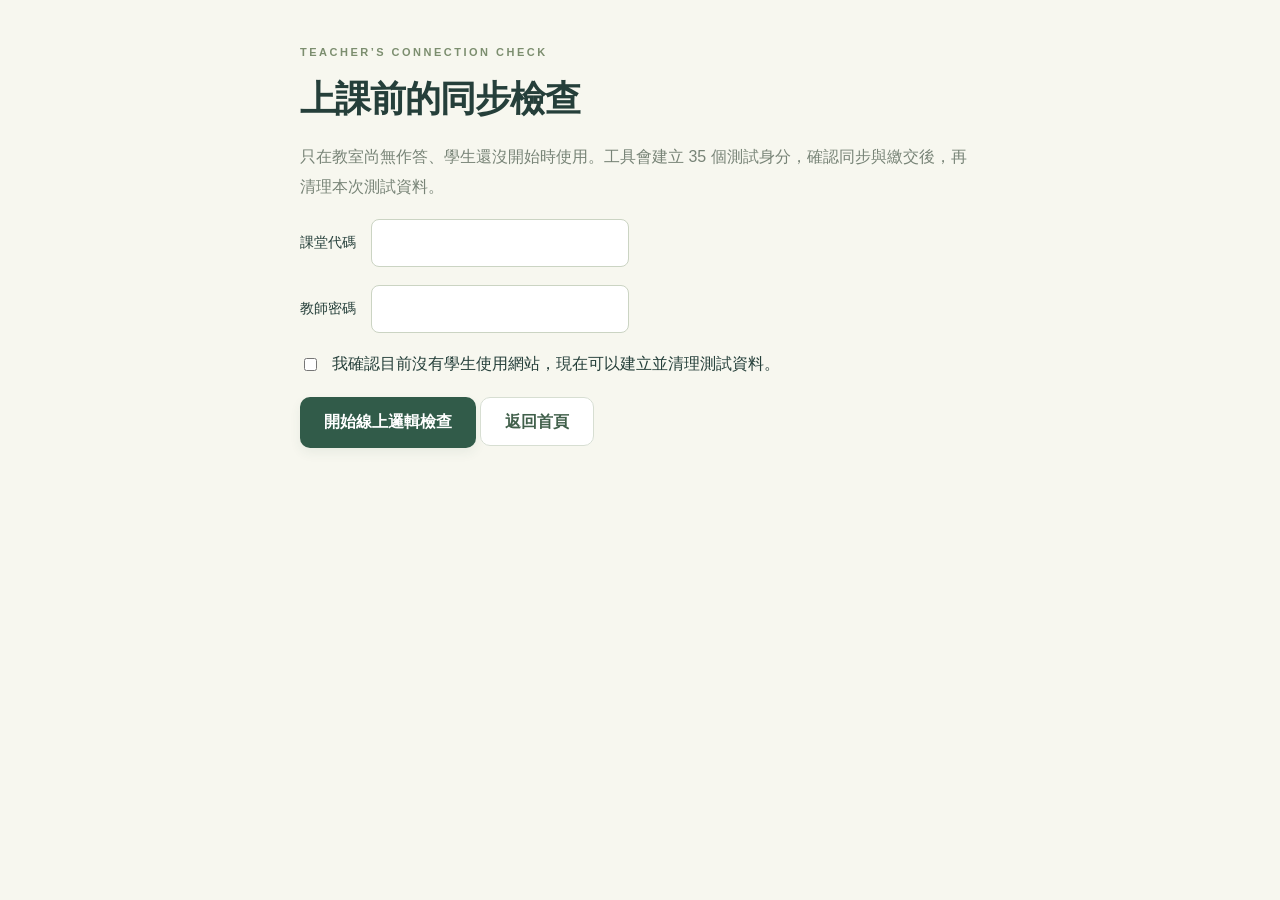
==== public/connection-check.html @ 845360f6 "Add files via upload" ====
<!doctype html><html lang="zh-Hant"><head><meta charset="utf-8"><meta name="viewport" content="width=device-width,initial-scale=1"><title>教師・連線檢查</title><link rel="stylesheet" href="./styles.css"></head><body><main style="max-width:760px"><span class="eyebrow">TEACHER’S CONNECTION CHECK</span><h1>上課前的同步檢查</h1><p>只在教室尚無作答、學生還沒開始時使用。工具會建立 35 個測試身分，確認同步與繳交後，再清理本次測試資料。</p><form id="test-form"><label class="code">課堂代碼<input id="test-code" required autocomplete="off"></label><br><label class="code">教師密碼<input id="test-pin" type="password" required autocomplete="off"></label><label style="display:flex;gap:12px;align-items:center;min-height:64px;line-height:1.8"><input id="test-confirm" type="checkbox" required>我確認目前沒有學生使用網站，現在可以建立並清理測試資料。</label><button class="primary" id="run-test">開始線上邏輯檢查</button> <a class="secondary" href="./index.html">返回首頁</a></form><section id="test-log" role="status" aria-live="polite" style="margin-top:25px"></section></main><script type="module" src="./connection-check.js"></script></body></html>
---- public/styles.css ----
*{box-sizing:border-box}body{margin:0;font-family:"Noto Sans TC","Microsoft JhengHei",sans-serif;color:#253f3a;background:#f7f7ef}button,input,textarea{font:inherit}button,a,input,textarea{touch-action:manipulation}button{cursor:pointer;border:0}button:disabled{opacity:.45;cursor:not-allowed}a{color:inherit;text-decoration:none}header{height:96px;max-width:1320px;margin:auto;padding:0 48px;display:flex;align-items:center;justify-content:space-between;border-bottom:1px solid #dfe4d8}header a{font-size:22px;font-weight:bold;display:flex;align-items:center;gap:12px}header small{font-size:13px;font-weight:normal;color:#74817a;padding-left:10px;border-left:1px solid #bfc9bc}.logo{background:#315b49;color:#fff;border-radius:12px;display:inline-grid;place-items:center;width:42px;height:42px;font-family:serif}.header-note{font-size:12px;color:#7b877a}.text-btn{background:none;color:#52705e;padding:10px;font-size:14px}.app{min-height:100vh}main{max-width:1240px;min-height:calc(100vh - 180px);margin:auto;padding:42px 40px 65px}h1{font-size:36px;line-height:1.5;letter-spacing:-1px;margin:12px 0}p{line-height:1.9;color:#788477}.eyebrow{font-size:11px;letter-spacing:2.5px;font-weight:bold;color:#7c8e6f}.hero{display:grid;grid-template-columns:1.08fr 1fr;align-items:center;min-height:510px;gap:38px}.hero h1{font-family:Georgia,"Microsoft JhengHei",serif;font-size:49px;line-height:1.6;margin:22px 0}.hero h1 span{color:#527b53}.hero p{font-size:16px;margin-bottom:30px}.primary,.secondary{border-radius:10px;padding:15px 24px;font-weight:bold;min-height:48px}.primary{background:#315b49;color:white;box-shadow:0 5px 12px #315b4912}.primary b{margin-left:36px}.secondary{background:#fff;border:1px solid #d7ded2;color:#41604b}.micro{font-size:11px;color:#8c9886;margin-top:23px;letter-spacing:1px}.illustration{position:relative;height:420px;display:grid;place-items:center}.orb{position:absolute;width:360px;height:360px;border-radius:50%;background:#e6ead7}.paper{width:330px;height:340px;background:#fffef8;box-shadow:0 24px 45px #42563817;border:1px solid #e0e3d7;transform:rotate(-7deg);padding:30px;position:relative;border-radius:6px}.paper-top{font-size:10px;letter-spacing:3px;color:#8f9d83;display:flex;justify-content:space-between;border-bottom:1px solid #e3e6db;padding-bottom:20px}.paper h2{font-size:21px;margin:27px 0 17px}.paper p{font-size:15px;line-height:2.3}.fake-line{height:1px;background:#e6e8de;margin:24px 0;width:95%}.fake-line.short{width:65%}.tag{position:absolute;padding:10px 22px;border-radius:7px;font-size:14px;box-shadow:0 5px 12px #3344330c;transform:rotate(7deg)}.tag1{top:50px;left:-40px;background:#d8e6ce}.tag2{right:-38px;top:140px;background:#f6dfac}.tag3{bottom:65px;left:-25px;background:#e2e7f0}.tag4{bottom:-10px;right:25px;background:#f3dcd2}.pencil{position:absolute;font-size:140px;color:#c59c4e;right:5px;bottom:25px;transform:rotate(-22deg)}.spark{position:absolute;top:10px;right:18px;font-size:45px;color:#a8b687}.bottom-strip{display:grid;grid-template-columns:repeat(4,1fr);background:#eef0e5;border:1px solid #e3e6da;border-radius:16px;padding:27px 15px;margin-top:35px}.bottom-strip div{padding:0 22px;border-right:1px solid #d8decd}.bottom-strip div:last-child{border:0}.bottom-strip b{display:block;font-size:15px;margin-bottom:7px}.bottom-strip span{font-size:11px;color:#839078}footer{display:flex;justify-content:space-between;max-width:1160px;margin:auto;border-top:1px solid #dfe4d8;padding:25px 0;color:#8b9583;font-size:11px}.section-head{display:flex;align-items:center;justify-content:space-between;gap:20px;margin:10px 0 28px}.section-head p{margin:4px 0}h3{font-size:17px;margin:30px 0 18px}h3 small{font-size:12px;font-weight:normal;color:#8b9583;margin-left:10px}.seat-grid{display:grid;grid-template-columns:repeat(9,1fr);gap:13px}.seat{padding:19px 5px;background:#fffef9;border:1px solid #dfe5d8;border-radius:12px;color:#3d594a;transition:transform .15s}.seat:hover{transform:translateY(-3px);border-color:#7b9771}.seat strong{font-size:27px;display:block;font-weight:500}.seat span{display:block;font-size:11px;margin-top:7px;color:#8d9987}.seat.submitted{background:#dfebd8;border-color:#b5cbaa}.seat.submitted span{color:#456e43}.seat.writing{background:#fff0d0;border-color:#ecd8a1}.code{display:flex;align-items:center;gap:15px;font-size:14px}input{border:1px solid #cbd4c3;border-radius:8px;padding:12px;background:white;color:#304f40}input:focus,textarea:focus{outline:3px solid #b8d3ab;outline-offset:2px}.demo{background:#eeefdf;color:#78825e;border-radius:8px;padding:12px 18px;font-size:13px;margin-bottom:20px}.writing-paper,.display-paper{background:#fffef9;border:1px solid #e0e4d8;border-radius:16px;padding:36px 45px;box-shadow:0 12px 35px #30493005}.writing-paper{font-size:22px;line-height:2.3}.blank{display:block;position:relative;margin:12px 0 20px}.blank>span{font-size:12px;line-height:1.5;background:#e4ecd9;color:#5b754c;padding:4px 10px;border-radius:5px;display:inline-block;margin-bottom:8px}.blank textarea{display:block;width:100%;border:1px solid #ccd8be;border-radius:9px;padding:12px 16px;background:#f7f9ef;color:#304d39;font-size:21px;line-height:1.7;resize:vertical}.blank textarea::placeholder{color:#a4ad9c;font-size:16px}.actions{display:flex;align-items:center;justify-content:flex-end;gap:16px;margin:24px 0}.save-note{margin-right:auto;font-size:13px;color:#7a8a6c}.success{color:#457147;font-weight:bold}details{margin-top:25px;padding:20px;background:#edf0e5;border-radius:12px}summary{cursor:pointer}.reading{font-family:Georgia,"Microsoft JhengHei",serif;font-size:clamp(24px,2.7vw,40px);line-height:2.15;white-space:pre-wrap;overflow-wrap:anywhere}mark{background:#e7efd6;color:inherit;padding:2px 0;box-decoration-break:clone}mark.plain{background:none}.login{max-width:470px;margin:70px auto;padding:40px;background:#fffef9;border:1px solid #e0e4d8;border-radius:18px}.login h1{font-size:30px}.login p{font-size:14px}.login label{display:block;font-size:13px;margin-top:30px}.login input{display:block;width:100%;margin:10px 0 24px}.login button{width:100%}.stats{display:grid;grid-template-columns:repeat(4,1fr);gap:15px;margin-bottom:28px}.stats div{background:#eeefdf;border-radius:12px;padding:20px}.stats strong{display:block;font-size:35px}.stats small{font-size:18px;font-weight:normal;color:#8e9b82}.stats span{font-size:12px;color:#7c8e6f}.legend{font-size:12px;color:#547c4b;margin-bottom:18px}.legend span{color:#b49347}.seat-badge{background:#315b49;color:white;border-radius:10px;font-size:28px;padding:8px 14px;margin-right:12px}.display-tools{display:flex;align-items:center;gap:24px;font-size:13px;margin-bottom:18px;color:#6c815f}.display-tools label{margin-left:auto}.display-paper{min-height:330px}.empty{text-align:center;padding:70px 15px;color:#94a087;font-size:22px}.empty p{font-size:14px}.release{font-size:12px;display:block;margin-left:auto;color:#9b8b79}.alert{padding:15px;background:#fff0e9;color:#9b4d32;border:1px solid #ebcdbd;border-radius:9px;margin-bottom:20px}.presentation header{height:65px}.presentation main{max-width:1440px}.presentation h1{font-size:30px}@media(min-width:1500px){.hero{min-height:590px}}@media(max-width:900px){header{padding:0 24px}.header-note{display:none}main{padding:30px 24px}.hero{gap:5px}.hero h1{font-size:36px}.paper{width:260px;height:310px;padding:24px}.orb{width:290px;height:290px}.pencil{font-size:100px;right:-10px}.seat-grid{grid-template-columns:repeat(7,1fr)}footer{margin:0 24px}.bottom-strip div{padding:0 12px}.bottom-strip span{line-height:1.7;display:block}}@media(max-width:650px){header{height:75px;padding:0 18px}header a{font-size:18px}header small{display:none}main{padding:26px 18px}.hero{grid-template-columns:1fr}.hero h1{font-size:36px}.illustration{height:350px}.hero-copy{padding:10px}.bottom-strip{grid-template-columns:1fr 1fr;gap:22px}.bottom-strip div:nth-child(2){border:0}.seat-grid{grid-template-columns:repeat(5,1fr);gap:9px}.seat{padding:14px 5px}.seat strong{font-size:24px}.section-head{align-items:flex-start;flex-direction:column}h1{font-size:28px}.code{align-items:flex-start;flex-direction:column}.code input{width:100%}.writing-paper,.display-paper{padding:22px}.writing-paper{font-size:20px}.stats{grid-template-columns:1fr 1fr}.display-tools{gap:8px;flex-wrap:wrap}.actions{flex-wrap:wrap}.save-note{width:100%}.login{margin:30px auto;padding:26px}footer{line-height:1.8;gap:20px}.reading{font-size:25px}}

.writing-paper{white-space:pre-wrap}.topic-grid{display:grid;grid-template-columns:repeat(3,1fr);gap:24px;margin:36px 0}.topic-card{text-align:left;border:1px solid #d8e1ce;border-radius:18px;padding:30px;background:#fffef9;color:#315b49;min-height:280px}.topic-card:hover{border-color:#79956c;background:#f0f4e6}.topic-card h2{line-height:1.6;font-size:24px;margin:20px 0}.topic-card p{font-size:14px;line-height:1.9}.topic-card>span:last-child{display:block;margin-top:26px;font-size:14px;font-weight:bold}@media(max-width:750px){.topic-grid{grid-template-columns:1fr}.topic-card{min-height:0}}.writing-paper{max-width:900px;margin:0 auto;padding:30px 38px;font-size:23px;line-height:1.95;white-space:pre-wrap;overflow-wrap:anywhere}.writing-paper .blank{display:block;margin:16px 0 24px;padding:18px 20px;background:#f1f5e9;border:1px solid #d7e2cb;border-radius:14px;white-space:normal}.writing-paper .blank:focus-within{border-color:#648357;box-shadow:0 0 0 3px #dce8d2}.writing-paper .blank>span{font-size:14px;margin:0 10px 10px 0;padding:5px 11px;background:#dfead2}.field-hint{display:block;color:#425c37;font-size:18px;font-weight:500;line-height:1.6;margin:0 0 12px}.writing-paper .blank textarea{box-sizing:border-box;display:block;width:100%;min-height:130px;background:#fffefb;border:1px solid #cbd8bf;padding:15px 17px;border-radius:9px;font-size:23px;line-height:1.7;resize:vertical;overflow:hidden;scroll-margin-block:110px 180px}.writing-paper .blank textarea::placeholder{font-size:18px;color:#8b9782}.writing-paper .blank textarea:focus{outline:2px solid #8da77d;outline-offset:2px}.writing-paper .blank textarea:disabled{opacity:1;background:#f7f8f3;color:#3f5739}.writing-actions{max-width:900px;margin:22px auto 28px;align-items:center}.writing-actions button{min-height:54px}.writing-preview{max-width:900px;margin:20px auto 40px;padding:18px 24px}.writing-preview summary{min-height:44px;display:flex;align-items:center;font-weight:600}.writing-preview .reading{font-size:24px;line-height:1.95;padding:16px 0}.writing-tip{max-width:900px;margin:0 auto 20px;background:#edf1e4;color:#60754e;border-radius:10px;padding:13px 18px;font-size:15px;line-height:1.7}@media(max-width:900px){.writing-paper{padding:25px 28px;font-size:22px}.writing-paper .blank textarea{font-size:22px}}@media(max-width:600px){.writing-paper{padding:20px 16px;font-size:21px}.writing-paper .blank{padding:14px 12px;margin:14px 0 22px}.writing-paper .blank textarea{font-size:21px;min-height:125px;padding:12px}.field-hint{font-size:17px}.writing-actions{justify-content:space-between;gap:12px}.writing-actions .primary{flex:1}.writing-preview{padding:14px 18px}.writing-preview .reading{font-size:22px}}
/* Compact article blanks with in-field prompts. */
.writing-paper{padding:28px 32px;font-size:22px;line-height:2.25}
.writing-paper .blank{display:inline-flex;align-items:center;vertical-align:middle;gap:7px;max-width:100%;margin:3px 4px;padding:0;background:transparent;border:0;border-radius:0;white-space:normal}
.writing-paper .blank:focus-within{border:0;box-shadow:none}
.writing-paper .blank>span{flex:none;margin:0;padding:0;background:transparent;color:#8b9484;font-size:12px;line-height:1.4}
.writing-paper .blank textarea{display:inline-block;box-sizing:border-box;width:330px;max-width:calc(100vw - 145px);min-height:44px;padding:5px 8px;border:0;border-bottom:1px dashed #a8b69b;border-radius:0;background:transparent;font-size:21px;line-height:1.6;resize:vertical;overflow:hidden}
.writing-paper .blank textarea::placeholder{font-size:17px;color:#929d87}
.writing-paper .blank textarea:focus{outline:2px solid #adc49d;outline-offset:1px;background:#fbfcf7;border-radius:4px}
.writing-paper .blank textarea:disabled{background:transparent;color:#3f5739}
@media(max-width:600px){.writing-paper{padding:18px 16px;font-size:20px;line-height:2.2}.writing-paper .blank{margin:2px 0;gap:5px;padding:0}.writing-paper .blank textarea{width:285px;max-width:calc(100vw - 118px);min-height:44px;padding:5px 6px;font-size:20px}.writing-paper .blank textarea::placeholder{font-size:16px}}

/* Small category badges above the left edge of each blank. */
.writing-paper .blank{position:relative;display:inline-flex;gap:0;margin:17px 4px 3px;vertical-align:middle}
.writing-paper .blank>span{position:absolute;left:3px;top:-16px;z-index:1;display:inline-block;margin:0;padding:2px 7px;border:1px solid;border-radius:5px;font-size:12px;font-weight:500;line-height:1.35;white-space:nowrap;letter-spacing:.04em}
.writing-paper .blank[data-kind="位置"]>span{color:#55734e;border-color:#adc5a2;background:#f4f8ef}
.writing-paper .blank[data-kind="動作"]>span{color:#977135;border-color:#d7be8c;background:#fff9ec}
.writing-paper .blank[data-kind="對話"]>span{color:#5b7195;border-color:#aebfd6;background:#f2f6fc}
.writing-paper .blank[data-kind="想法"]>span{color:#86618e;border-color:#cbb3d1;background:#faf3fb}
@media(max-width:600px){.writing-paper .blank{margin:17px 1px 3px;gap:0}.writing-paper .blank>span{font-size:11px;padding:2px 6px;top:-15px}}

/* A reversible Christmas theme; the original style remains available. */
.theme-toggle{border:1px solid #cbd5c3;border-radius:20px;background:#fffef8;padding:9px 13px;font-size:12px;color:#476445;white-space:nowrap}
.header-actions{display:flex;align-items:center;gap:12px}
.holiday-only{display:none}
body.christmas{color:#293f37;background:#faf6ec;background-image:radial-gradient(ellipse at 92% 0%,#e3eadc 0,transparent 36%),radial-gradient(ellipse at 0% 45%,#f3e7dc 0,transparent 35%)}
.christmas header{border-color:#e1d9c6;position:relative}
.christmas header::before{content:"";position:absolute;height:3px;background:linear-gradient(90deg,#355646 0 45%,#b59152 45% 52%,#903e43 52% 100%);bottom:-1px;left:48px;right:48px}
.christmas .logo{background:#355b48;box-shadow:inset 0 0 0 1px #b7c69e}
.christmas .primary{background:#843f43;box-shadow:0 5px 12px #843f4317}
.christmas .primary:hover{background:#70353a}
.christmas .secondary{background:#fffcf4;border-color:#d6cfb9;color:#3c5f48}
.christmas .text-btn{color:#6e744e}
.christmas .eyebrow{color:#a27f41}
.christmas .hero h1{color:#294f3c}
.christmas .hero h1 span{color:#8a4345}
.christmas .hero p{color:#7c7968}
.christmas .bottom-strip{background:#f0eedf;border-color:#e3dbc4}
.christmas .bottom-strip b{color:#506144}
.christmas .bottom-strip span{color:#877f67}
.christmas .theme-toggle{background:#fffbef;border-color:#d8c7a2;color:#81643a}
.christmas .seat{background:#fffdf7;border-color:#dfd8c4}
.christmas .seat:hover{border-color:#a38953;background:#f7f2e6}
.christmas .seat.submitted{background:#e3eddb;border-color:#b7c8a7}
.christmas .seat.writing{background:#f8ebd8;border-color:#d8bb89}
.christmas .topic-card{background:#fffdf7;border-color:#ddd5c0;border-top:3px solid #678268}
.christmas .topic-card:nth-child(2){border-top-color:#a16b62}
.christmas .topic-card:nth-child(3){border-top-color:#b69b62}
.christmas .topic-card:hover{background:#f8f3e7}
.christmas .writing-paper,.christmas .display-paper{background:#fffef9;border-color:#ded7c4;box-shadow:0 10px 34px #75664708}
.christmas .writing-paper{border-top:3px solid #637e60}
.christmas .writing-tip,.christmas .demo{background:#f0eddd;color:#817554}
.christmas .stats div,.christmas details{background:#eeefdf}
.christmas mark{background:#e8eed7}
.christmas footer{border-color:#dfd5bd;color:#978969}
.christmas .holiday-only{display:inline}
.christmas .everyday-only{display:none}
.holiday-art{display:none;position:relative;height:430px;width:100%}
.christmas .everyday-art{display:none}
.christmas .holiday-art{display:block}
.holiday-halo{position:absolute;width:345px;height:345px;background:#e9ecd9;border-radius:50%;top:40px;left:50%;transform:translateX(-50%)}
.holiday-tree{position:absolute;width:230px;height:325px;right:-4px;top:16px;filter:drop-shadow(0 16px 14px #334e3220)}
.holiday-note{position:absolute;width:260px;height:280px;background:#fffdf5;left:4px;top:102px;transform:rotate(-7deg);border:1px solid #d9cfb8;border-radius:7px;box-shadow:0 22px 35px #4b52301a;padding:26px}
.holiday-note:before{content:"";position:absolute;width:70px;height:24px;background:#bdc9a6a8;left:90px;top:-10px;transform:rotate(4deg)}
.holiday-note small{color:#a0854a;font-size:10px;letter-spacing:2px}
.holiday-note h2{color:#3b5944;font-size:21px;line-height:1.6;margin:24px 0 14px}
.holiday-note p{font-size:14px;line-height:2.2;color:#87836e}
.holiday-note .fake-line{background:#e0dfcc;margin:16px 0}
.holiday-seal{position:absolute;bottom:19px;right:20px;color:#a35555;font-size:28px}
.holiday-star{position:absolute;color:#b99b5b;font-size:27px;left:14px;top:44px}
.holiday-star.second{font-size:16px;left:auto;right:35px;top:358px}
.holiday-caption{position:absolute;bottom:8px;left:12px;color:#8b896c;font-size:10px;letter-spacing:2px}
@media(max-width:900px){.holiday-note{width:225px;left:0;padding:22px}.holiday-tree{width:200px;right:-16px}.holiday-halo{width:290px;height:290px;top:58px}.header-actions{gap:5px}.christmas header::before{left:24px;right:24px}}
@media(max-width:650px){.header-actions .text-btn{font-size:11px;padding:8px 3px}.theme-toggle{font-size:11px;padding:8px 9px}header a{gap:7px;font-size:16px}.holiday-art{height:370px;max-width:365px;margin:auto}.holiday-tree{right:0;width:200px;top:4px}.holiday-note{top:86px;height:250px;left:8px}.holiday-halo{top:30px}.holiday-caption{bottom:-3px}.holiday-note h2{font-size:19px}.christmas header::before{left:18px;right:18px}}

/* Fonts are scoped to story text, leaving navigation and labels unchanged. */
.writing-paper,.writing-paper .blank textarea,.display-paper .reading,.writing-preview .reading{font-family:"DFKai-SB","BiauKai","標楷體","KaiTi","STKaiti",serif}
.writing-paper .blank>span{font-family:"Noto Sans TC","Microsoft JhengHei",sans-serif}
.bottom-strip span{font-size:13px;line-height:1.85;display:block}
.dashboard-heading{display:flex;align-items:center;justify-content:space-between;gap:20px;margin-bottom:24px}
.dashboard-heading p{margin-bottom:0}
.dashboard-heading .secondary{flex:none}
.holiday-note{width:328px;height:auto;min-height:350px;left:-15px;top:53px;transform:rotate(-4deg);padding:27px 27px 24px}
.holiday-note:before{left:125px}
.holiday-note h2{font-size:23px;margin:17px 0 15px;line-height:1.45;letter-spacing:.02em}
.holiday-note .note-skills{display:flex;gap:6px;flex-wrap:wrap;margin:0 0 15px}
.note-skills span{font-size:11px;border:1px solid #d0d9bc;border-radius:5px;padding:3px 7px;color:#657b50;background:#f5f6e8}
.note-skills span:nth-child(2){border-color:#e0cfa6;color:#917439;background:#fbf4e2}
.note-skills span:nth-child(3){border-color:#b9cbd5;color:#637e8c;background:#f0f6f6}
.note-skills span:nth-child(4){border-color:#d2bfd4;color:#8b6a8d;background:#faf4fa}
.holiday-note p{font-size:14px;line-height:1.9;margin:0 0 11px;color:#6c715d}
.holiday-note p strong{color:#456149;font-weight:600}
.holiday-note .note-closing{border-top:1px solid #dfd5b9;padding-top:12px;margin:15px 0 0;font-size:12px;letter-spacing:.02em;color:#997b40}
.holiday-note .holiday-seal{right:20px;bottom:16px;font-size:22px}
.christmas .holiday-art{height:450px}
.christmas .holiday-tree{right:-17px}
@media(max-width:1000px) and (min-width:651px){.christmas .hero{grid-template-columns:1fr}.christmas .hero-copy{text-align:center}.christmas .holiday-art{width:480px;max-width:100%;margin:0 auto}.christmas .holiday-note{left:0}.christmas .holiday-tree{right:-5px}}
@media(max-width:650px){.christmas .holiday-art{height:455px;max-width:370px}.christmas .holiday-note{width:calc(100% - 46px);left:2px;top:56px;padding:24px 22px;min-height:350px}.holiday-note h2{font-size:22px}.holiday-note p{font-size:14px}.holiday-note:before{left:110px}.christmas .holiday-tree{width:185px;right:-6px;top:0}.christmas .holiday-caption{bottom:0}.holiday-star.second{top:419px}.bottom-strip{gap:22px 12px}.bottom-strip span{font-size:12px}.dashboard-heading{align-items:flex-start}.dashboard-heading h1{font-size:25px}.dashboard-heading .secondary{padding:12px 15px;font-size:13px}}

.christmas .holiday-art{height:515px}.holiday-note .holiday-seal{display:none}@media(max-width:650px){.christmas .holiday-art{height:530px}.holiday-star.second{top:470px}}

.proper-name{text-decoration-line:underline;text-decoration-style:solid;text-decoration-thickness:1px;text-underline-offset:.18em;text-decoration-skip-ink:none}
.self-check{max-width:900px;margin:22px auto 6px;padding:15px 18px 8px;border:1px solid #dce1ce;border-radius:10px;background:#fbfcf6;font-family:"Noto Sans TC","Microsoft JhengHei",sans-serif}
.self-check legend{font-size:15px;font-weight:600;color:#4c6544;padding:0 7px}
.self-check legend small{font-size:12px;color:#869174;font-weight:400;margin-left:8px}
.check-grid{display:grid;grid-template-columns:1fr 1fr;column-gap:20px}
.check-grid label{display:flex;align-items:center;gap:9px;font-size:14px;line-height:1.6;min-height:44px;cursor:pointer;color:#506048}
.check-grid input{appearance:auto;width:19px;height:19px;min-width:19px;margin:0;padding:0;accent-color:#55764a;cursor:pointer}
.submit-reminder{max-width:900px;margin:10px auto 0;padding:11px 16px;background:#fff1e4;border:1px solid #d6b08b;border-radius:7px;color:#96572e;font-size:14px;line-height:1.7}
.submit-reminder[hidden]{display:none}
.christmas .hero{grid-template-columns:minmax(0,1fr) minmax(0,1fr);gap:28px}
.christmas .hero-copy{text-align:left;min-width:0}
.christmas .holiday-art{width:100%;min-width:0;margin:0;height:435px}
.christmas .holiday-note{width:min(310px,calc(100% - 28px));min-height:0;left:0;top:55px;padding:25px 24px 20px}
.holiday-note h2{font-size:23px;margin:17px 0 17px}
.holiday-note .note-methods{font-size:16px;line-height:1.95;color:#526747;margin-top:17px}
.holiday-note .note-closing{font-size:14px;line-height:1.95;padding-top:15px;margin-top:18px;color:#8b754b}
.christmas .holiday-tree{right:-8px;top:5px;width:210px}
.christmas .holiday-halo{max-width:100%}
@media(min-width:651px) and (max-width:1000px){.christmas .hero{grid-template-columns:minmax(0,1fr) minmax(0,1fr);gap:20px}.christmas .hero-copy{text-align:left}.christmas .hero h1{font-size:34px}.christmas .holiday-art{width:100%;height:445px}.christmas .holiday-note{left:0;width:calc(100% - 12px);padding:24px 20px}.christmas .holiday-tree{right:-13px;width:175px;top:2px}.holiday-note h2{font-size:22px}.holiday-note .note-methods{font-size:15px}.holiday-note .note-closing{font-size:13px}}
@media(max-width:650px){.check-grid{grid-template-columns:1fr}.self-check{padding:12px 13px 5px}.self-check legend small{display:block;margin:5px 0 0}.christmas .hero{grid-template-columns:minmax(0,1fr) minmax(0,1fr);gap:12px}.christmas .hero-copy{padding:0}.christmas .hero h1{font-size:clamp(23px,4.8vw,31px);line-height:1.65;letter-spacing:-.5px}.christmas .hero p{font-size:12px;line-height:1.9}.christmas .hero .eyebrow{font-size:9px;letter-spacing:1px}.christmas .hero .primary{font-size:13px;padding:12px 15px}.christmas .micro{font-size:9px;line-height:1.9;letter-spacing:0}.christmas .holiday-art{height:440px;max-width:none}.christmas .holiday-note{width:100%;left:0;top:70px;padding:20px 12px 16px;transform:rotate(-3deg)}.holiday-note h2{font-size:18px;line-height:1.6;margin:16px 0 12px}.holiday-note small{font-size:8px;letter-spacing:.7px}.holiday-note .note-skills{gap:4px}.note-skills span{font-size:10px;padding:2px 5px}.holiday-note .note-methods{font-size:12px;line-height:1.9;margin-top:13px}.holiday-note .note-closing{font-size:11px;line-height:1.9;margin-top:12px;padding-top:10px}.christmas .holiday-tree{width:140px;right:-10px;top:8px}.holiday-note:before{left:35%;width:50px;height:20px}.holiday-star,.holiday-star.second,.holiday-caption{display:none}}

/* Keep the note and tree in separate parts of the illustration. */
.christmas .holiday-art{position:relative;height:420px;isolation:isolate}
.christmas .holiday-note{left:0;top:72px;width:59%;max-width:270px;min-height:0;padding:22px 20px 18px;z-index:2;transform:rotate(-3deg)}
.christmas .holiday-tree{right:-1%;top:28px;width:43%;height:auto;z-index:1;filter:drop-shadow(0 12px 10px #334e3215)}
.christmas .holiday-halo{width:90%;height:auto;aspect-ratio:1;max-width:365px;top:40px;z-index:0}
.christmas .holiday-note h2{font-size:21px;line-height:1.55;margin:15px 0 14px}
.christmas .holiday-note .note-methods{font-size:14px;line-height:1.85;margin:12px 0 0}
.christmas .holiday-note .note-closing{font-size:12px;line-height:1.85;margin:14px 0 0;padding-top:12px}
.christmas .holiday-note small{font-size:9px;letter-spacing:1px}
.christmas .holiday-note:before{width:52px;left:38%}
.christmas .holiday-note .note-skills{gap:4px;margin-bottom:10px}
.christmas .note-skills span{font-size:10px;padding:2px 5px}
.christmas .holiday-caption{bottom:10px}
@media(min-width:651px) and (max-width:1000px){.christmas .holiday-art{height:410px}.christmas .holiday-note{width:60%;padding:20px 15px 16px;left:0;top:72px}.christmas .holiday-tree{width:43%;right:-2%;top:35px}.christmas .holiday-note h2{font-size:19px}.christmas .holiday-note .note-methods{font-size:13px}.christmas .holiday-note .note-closing{font-size:12px}}
@media(max-width:650px){.christmas .holiday-art{height:410px}.christmas .holiday-note{width:64%;top:92px;left:0;padding:17px 10px 13px}.christmas .holiday-tree{width:45%;right:-4%;top:40px}.christmas .holiday-note h2{font-size:15px;line-height:1.6;margin:12px 0}.christmas .holiday-note small{font-size:7px;letter-spacing:.4px}.christmas .holiday-note .note-methods{font-size:11px}.christmas .holiday-note .note-closing{font-size:10px}.christmas .note-skills span{font-size:9px;padding:2px 4px}.christmas .holiday-note .note-skills{gap:3px}.christmas .holiday-halo{top:90px}}
/* Final desktop/tablet usability rules. */
[hidden]{display:none!important}
button,.theme-toggle,.text-btn{min-height:44px}
main,header,.hero-copy,.topic-card,.section-head>div{min-width:0}
button,input,textarea{font-size:max(16px,1em)}
.theme-toggle,.text-btn{font-size:13px}
.code input{min-height:48px;max-width:100%;font-size:18px}
.connection-status{padding:12px 16px;border-radius:8px;background:#edf1e4;color:#58704d;font-size:14px;line-height:1.7;margin-top:14px}
.teacher-status{font-size:13px;line-height:1.7;color:#7b876c;margin:8px 0 16px;min-height:22px}
.dashboard-heading .header-actions{flex-wrap:wrap}
.writing-paper .blank textarea{scroll-margin-block:100px 170px}
.writing-actions{padding-bottom:env(safe-area-inset-bottom)}
.writing-actions .save-note{line-height:1.8}
.alert .secondary{margin:10px 0 0 12px}
@media(min-width:651px) and (max-width:900px){.section-head h1{font-size:29px}.section-head .secondary{flex-shrink:0}.topic-grid{gap:16px}.topic-card{padding:22px}.topic-card h2{font-size:22px}}
@media(max-width:650px){header{height:auto;min-height:82px;gap:10px;flex-wrap:wrap;padding-block:12px}.header-actions{gap:7px}header .theme-toggle,header .text-btn{font-size:12px}.writing-actions .save-button{flex:0 0 auto}.writing-actions .submit-button{flex:1;min-width:170px}.dashboard-heading{flex-direction:column;align-items:flex-start}.dashboard-heading .header-actions{width:100%}.display-tools{gap:12px;align-items:center}.display-tools label{margin-left:0}}
@media(prefers-reduced-motion:reduce){*{scroll-behavior:auto!important;transition:none!important}}
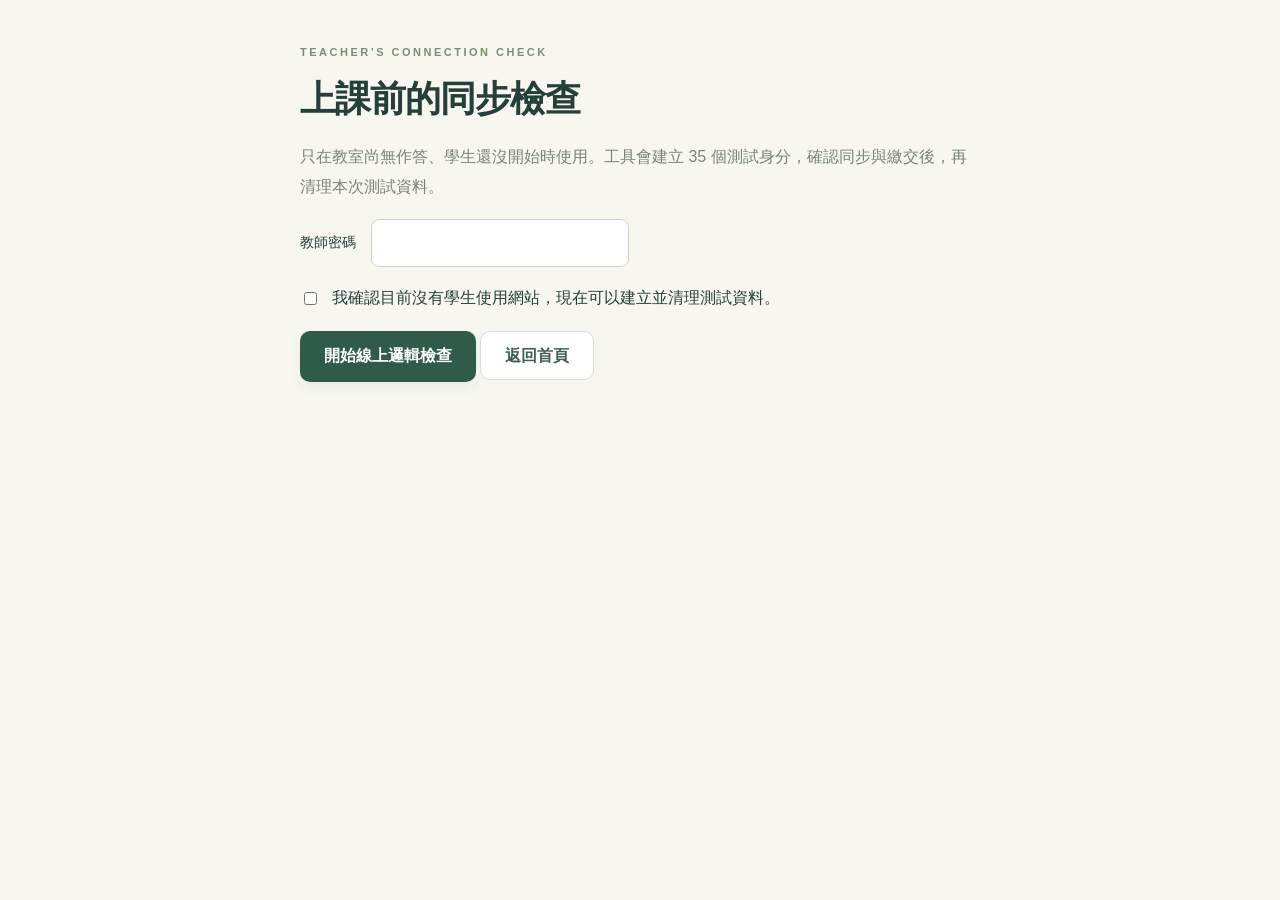
==== commit be04b55a: "Add files via upload" ====
--- a/public/connection-check.html
+++ b/public/connection-check.html
@@ -1 +1 @@
-<!doctype html><html lang="zh-Hant"><head><meta charset="utf-8"><meta name="viewport" content="width=device-width,initial-scale=1"><title>教師・連線檢查</title><link rel="stylesheet" href="./styles.css"></head><body><main style="max-width:760px"><span class="eyebrow">TEACHER’S CONNECTION CHECK</span><h1>上課前的同步檢查</h1><p>只在教室尚無作答、學生還沒開始時使用。工具會建立 35 個測試身分，確認同步與繳交後，再清理本次測試資料。</p><form id="test-form"><label class="code">課堂代碼<input id="test-code" required autocomplete="off"></label><br><label class="code">教師密碼<input id="test-pin" type="password" required autocomplete="off"></label><label style="display:flex;gap:12px;align-items:center;min-height:64px;line-height:1.8"><input id="test-confirm" type="checkbox" required>我確認目前沒有學生使用網站，現在可以建立並清理測試資料。</label><button class="primary" id="run-test">開始線上邏輯檢查</button> <a class="secondary" href="./index.html">返回首頁</a></form><section id="test-log" role="status" aria-live="polite" style="margin-top:25px"></section></main><script type="module" src="./connection-check.js"></script></body></html>
+<!doctype html><html lang="zh-Hant"><head><meta charset="utf-8"><meta name="viewport" content="width=device-width,initial-scale=1"><title>教師・連線檢查</title><link rel="stylesheet" href="./styles.css"></head><body><main style="max-width:760px"><span class="eyebrow">TEACHER’S CONNECTION CHECK</span><h1>上課前的同步檢查</h1><p>只在教室尚無作答、學生還沒開始時使用。工具會建立 35 個測試身分，確認同步與繳交後，再清理本次測試資料。</p><form id="test-form"><label class="code">教師密碼<input id="test-pin" type="password" required autocomplete="off"></label><label style="display:flex;gap:12px;align-items:center;min-height:64px;line-height:1.8"><input id="test-confirm" type="checkbox" required>我確認目前沒有學生使用網站，現在可以建立並清理測試資料。</label><button class="primary" id="run-test">開始線上邏輯檢查</button> <a class="secondary" href="./index.html">返回首頁</a></form><section id="test-log" role="status" aria-live="polite" style="margin-top:25px"></section></main><script type="module" src="./connection-check.js"></script></body></html>
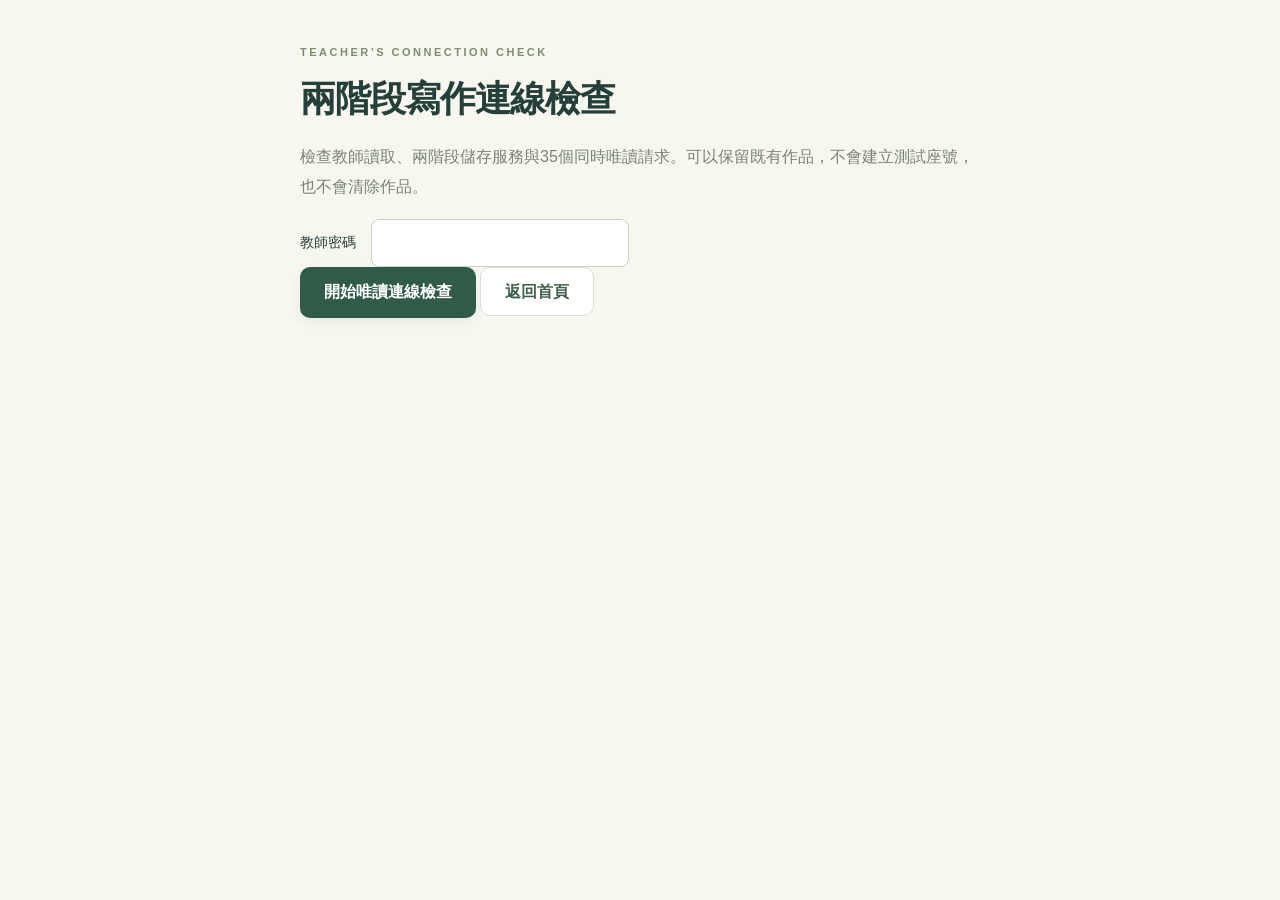
==== commit 0c2c45a3: "Add files via upload" ====
--- a/public/connection-check.html
+++ b/public/connection-check.html
@@ -1 +1 @@
-<!doctype html><html lang="zh-Hant"><head><meta charset="utf-8"><meta name="viewport" content="width=device-width,initial-scale=1"><title>教師・連線檢查</title><link rel="stylesheet" href="./styles.css"></head><body><main style="max-width:760px"><span class="eyebrow">TEACHER’S CONNECTION CHECK</span><h1>上課前的同步檢查</h1><p>只在教室尚無作答、學生還沒開始時使用。工具會建立 35 個測試身分，確認同步與繳交後，再清理本次測試資料。</p><form id="test-form"><label class="code">教師密碼<input id="test-pin" type="password" required autocomplete="off"></label><label style="display:flex;gap:12px;align-items:center;min-height:64px;line-height:1.8"><input id="test-confirm" type="checkbox" required>我確認目前沒有學生使用網站，現在可以建立並清理測試資料。</label><button class="primary" id="run-test">開始線上邏輯檢查</button> <a class="secondary" href="./index.html">返回首頁</a></form><section id="test-log" role="status" aria-live="polite" style="margin-top:25px"></section></main><script type="module" src="./connection-check.js"></script></body></html>
+<!doctype html><html lang="zh-Hant"><head><meta charset="utf-8"><meta name="viewport" content="width=device-width,initial-scale=1"><title>兩階段寫作・唯讀連線檢查</title><link rel="stylesheet" href="./styles.css?v=20261118-two-stage-04"></head><body><main style="max-width:760px"><span class="eyebrow">TEACHER’S CONNECTION CHECK</span><h1>兩階段寫作連線檢查</h1><p>檢查教師讀取、兩階段儲存服務與35個同時唯讀請求。可以保留既有作品，不會建立測試座號，也不會清除作品。</p><form id="test-form"><label class="code">教師密碼<input id="test-pin" type="password" required autocomplete="off"></label><button class="primary" id="run-test">開始唯讀連線檢查</button> <a class="secondary" href="./index.html">返回首頁</a></form><section id="test-log" role="status" aria-live="polite" style="margin-top:25px"></section></main><script type="module" src="./connection-check.js?v=20261118-two-stage-04"></script></body></html>
--- a/public/styles.css
+++ b/public/styles.css
@@ -154,3 +154,29 @@
 @media(min-width:651px) and (max-width:900px){.section-head h1{font-size:29px}.section-head .secondary{flex-shrink:0}.topic-grid{gap:16px}.topic-card{padding:22px}.topic-card h2{font-size:22px}}
 @media(max-width:650px){header{height:auto;min-height:82px;gap:10px;flex-wrap:wrap;padding-block:12px}.header-actions{gap:7px}header .theme-toggle,header .text-btn{font-size:12px}.writing-actions .save-button{flex:0 0 auto}.writing-actions .submit-button{flex:1;min-width:170px}.dashboard-heading{flex-direction:column;align-items:flex-start}.dashboard-heading .header-actions{width:100%}.display-tools{gap:12px;align-items:center}.display-tools label{margin-left:0}}
 @media(prefers-reduced-motion:reduce){*{scroll-behavior:auto!important;transition:none!important}}
+
+/* Answer colors are shared by student previews and teacher displays. */
+.display-answer{display:inline;white-space:inherit}
+.display-answer-start{display:inline-block;position:relative;vertical-align:baseline;white-space:inherit}
+.display-answer[data-kind="位置"],mark.answer-highlight[data-kind="位置"]{--answer-bg:#e3eedc;--answer-ink:#55734e;--answer-border:#adc5a2;--badge-bg:#f4f8ef}
+.display-answer[data-kind="動作"],mark.answer-highlight[data-kind="動作"]{--answer-bg:#faedcc;--answer-ink:#977135;--answer-border:#d7be8c;--badge-bg:#fff9ec}
+.display-answer[data-kind="對話"],mark.answer-highlight[data-kind="對話"]{--answer-bg:#e2edf9;--answer-ink:#5b7195;--answer-border:#aebfd6;--badge-bg:#f2f6fc}
+.display-answer[data-kind="想法"],mark.answer-highlight[data-kind="想法"]{--answer-bg:#efe3f4;--answer-ink:#86618e;--answer-border:#cbb3d1;--badge-bg:#faf3fb}
+.reading mark.answer-highlight{background-color:var(--answer-bg,#e8eed7);color:inherit;-webkit-box-decoration-break:clone;box-decoration-break:clone}
+.reading mark.answer-highlight.plain{background:transparent}
+.display-label{position:absolute;left:0;top:-20px;display:inline-block;white-space:nowrap;border:1px solid var(--answer-border,#adc5a2);border-radius:6px;padding:4px 10px;font:500 18px/1.25 "Noto Sans TC","Microsoft JhengHei",sans-serif;letter-spacing:.03em;color:var(--answer-ink,#55734e);background:var(--badge-bg,#f4f8ef);z-index:1}
+.display-label[hidden]{display:none!important}
+@media(max-width:650px){.display-label{font-size:16px;padding:3px 9px;top:-17px}}
+
+/* Seven classroom groups */
+.group-grid{display:grid;grid-template-columns:repeat(4,minmax(0,1fr));gap:16px;margin:28px 0 34px}.group-card{display:flex;flex-direction:column;align-items:center;justify-content:center;gap:9px;min-height:112px;background:#fffdf7}.group-card strong{font-size:26px}.group-card span{font-size:14px;color:#788477}@media(max-width:800px){.group-grid{grid-template-columns:repeat(3,minmax(0,1fr))}}@media(max-width:520px){.group-grid{grid-template-columns:repeat(2,minmax(0,1fr));gap:12px}.group-card strong{font-size:23px}}
+
+/* Two-stage classroom: compact stage choices and read-only context. */
+.stage-grid{display:grid;grid-template-columns:repeat(2,minmax(0,1fr));gap:24px;margin:28px 0 34px}.writing-paper .blank.locked-blank textarea:disabled{opacity:1;background:transparent;color:#52634c;cursor:default}@media(max-width:650px){.stage-grid{grid-template-columns:1fr;gap:16px}}
+
+/* Compact pale input hints, with no character limit or fixed result height. */
+.writing-paper .blank[data-kind="位置"] textarea:not(:disabled){background:#f4f8ef;border-bottom-color:#adc5a2;border-radius:3px}
+.writing-paper .blank[data-kind="動作"] textarea:not(:disabled){background:#fff9ec;border-bottom-color:#d7be8c;border-radius:3px}
+.writing-paper .blank[data-kind="對話"] textarea:not(:disabled){background:#f2f6fc;border-bottom-color:#aebfd6;border-radius:3px}
+.writing-paper .blank[data-kind="想法"] textarea:not(:disabled){background:#faf3fb;border-bottom-color:#cbb3d1;border-radius:3px}
+.display-paper .reading.story-auto{font-size:clamp(24px,2.7vw,var(--story-size,40px));height:auto;max-height:none;overflow:visible;overflow-wrap:anywhere;white-space:pre-wrap}
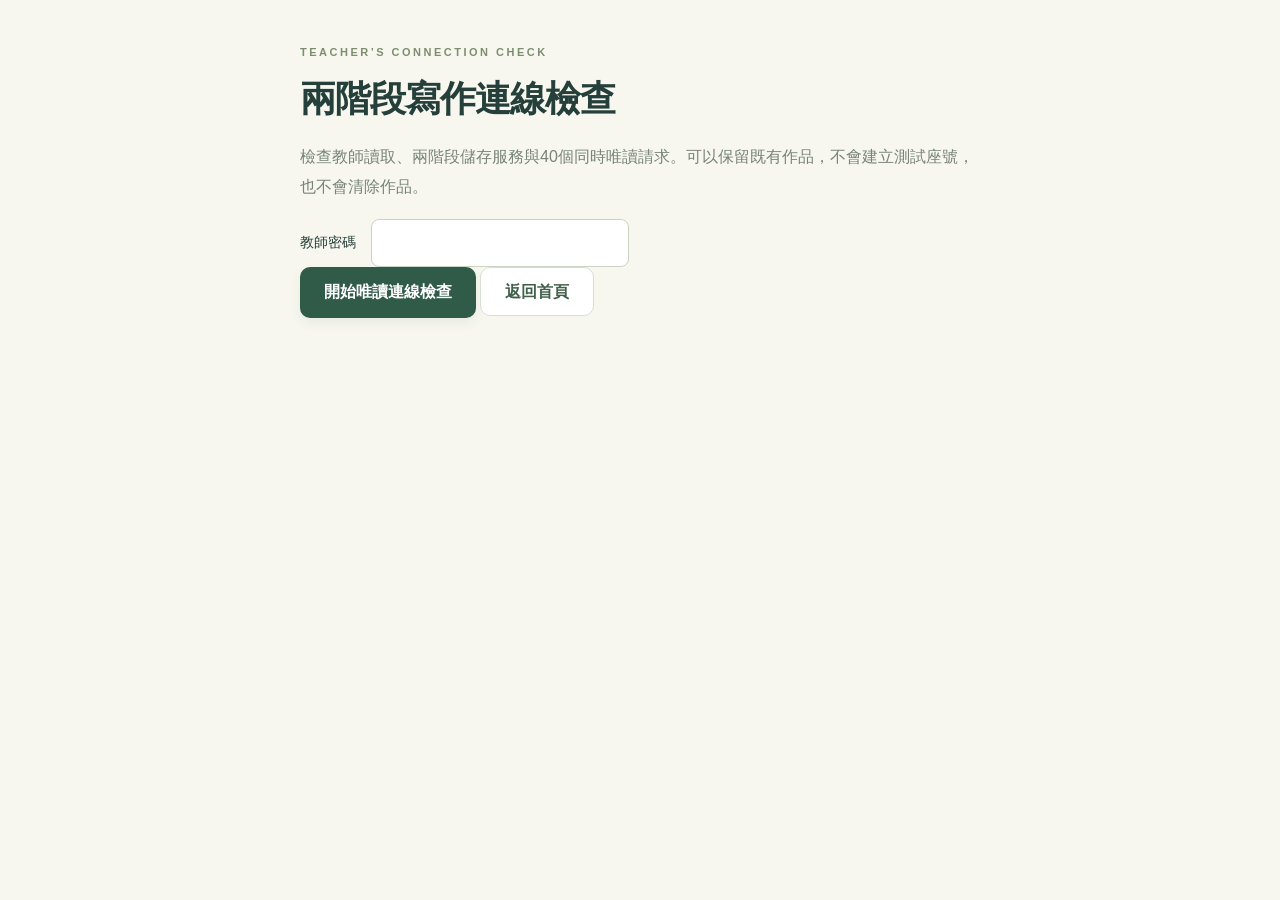
==== commit e2c746b6: "Add files via upload" ====
--- a/public/connection-check.html
+++ b/public/connection-check.html
@@ -1 +1 @@
-<!doctype html><html lang="zh-Hant"><head><meta charset="utf-8"><meta name="viewport" content="width=device-width,initial-scale=1"><title>兩階段寫作・唯讀連線檢查</title><link rel="stylesheet" href="./styles.css?v=20261118-two-stage-04"></head><body><main style="max-width:760px"><span class="eyebrow">TEACHER’S CONNECTION CHECK</span><h1>兩階段寫作連線檢查</h1><p>檢查教師讀取、兩階段儲存服務與35個同時唯讀請求。可以保留既有作品，不會建立測試座號，也不會清除作品。</p><form id="test-form"><label class="code">教師密碼<input id="test-pin" type="password" required autocomplete="off"></label><button class="primary" id="run-test">開始唯讀連線檢查</button> <a class="secondary" href="./index.html">返回首頁</a></form><section id="test-log" role="status" aria-live="polite" style="margin-top:25px"></section></main><script type="module" src="./connection-check.js?v=20261118-two-stage-04"></script></body></html>
+<!doctype html><html lang="zh-Hant"><head><meta charset="utf-8"><meta name="viewport" content="width=device-width,initial-scale=1"><title>兩階段寫作・唯讀連線檢查</title><link rel="stylesheet" href="./styles.css?v=20261118-observers-06"></head><body><main style="max-width:760px"><span class="eyebrow">TEACHER’S CONNECTION CHECK</span><h1>兩階段寫作連線檢查</h1><p>檢查教師讀取、兩階段儲存服務與40個同時唯讀請求。可以保留既有作品，不會建立測試座號，也不會清除作品。</p><form id="test-form"><label class="code">教師密碼<input id="test-pin" type="password" required autocomplete="off"></label><button class="primary" id="run-test">開始唯讀連線檢查</button> <a class="secondary" href="./index.html">返回首頁</a></form><section id="test-log" role="status" aria-live="polite" style="margin-top:25px"></section></main><script type="module" src="./connection-check.js?v=20261118-observers-06"></script></body></html>
--- a/public/styles.css
+++ b/public/styles.css
@@ -180,3 +180,13 @@
 .writing-paper .blank[data-kind="對話"] textarea:not(:disabled){background:#f2f6fc;border-bottom-color:#aebfd6;border-radius:3px}
 .writing-paper .blank[data-kind="想法"] textarea:not(:disabled){background:#faf3fb;border-bottom-color:#cbb3d1;border-radius:3px}
 .display-paper .reading.story-auto{font-size:clamp(24px,2.7vw,var(--story-size,40px));height:auto;max-height:none;overflow:visible;overflow-wrap:anywhere;white-space:pre-wrap}
+
+/* Tablet writing and full-width presentation, including student result labels. */
+.writing-paper,.display-paper{min-width:0;max-width:100%;box-sizing:border-box}
+.writing-paper .blank textarea{max-width:100%;box-sizing:border-box;line-height:1.7;touch-action:manipulation}
+.display-paper .reading{line-height:2.35;word-break:normal;overflow-wrap:anywhere}
+.display-label{pointer-events:none}
+.actions,.display-tools{flex-wrap:wrap}
+.advance-button{white-space:normal}
+@media(min-width:651px) and (max-width:1100px){.writing-paper{padding:32px 28px}.display-paper{padding:38px 30px}.section-head{gap:20px}.section-head h1{font-size:clamp(27px,3.6vw,38px)}}
+@media(max-width:650px){.writing-paper,.display-paper{padding:26px 18px}.reading.story-auto{font-size:24px}.writing-actions{gap:12px}.writing-actions .save-note{flex-basis:100%}.actions .primary,.actions .secondary{max-width:100%}.display-label{top:-18px}}
